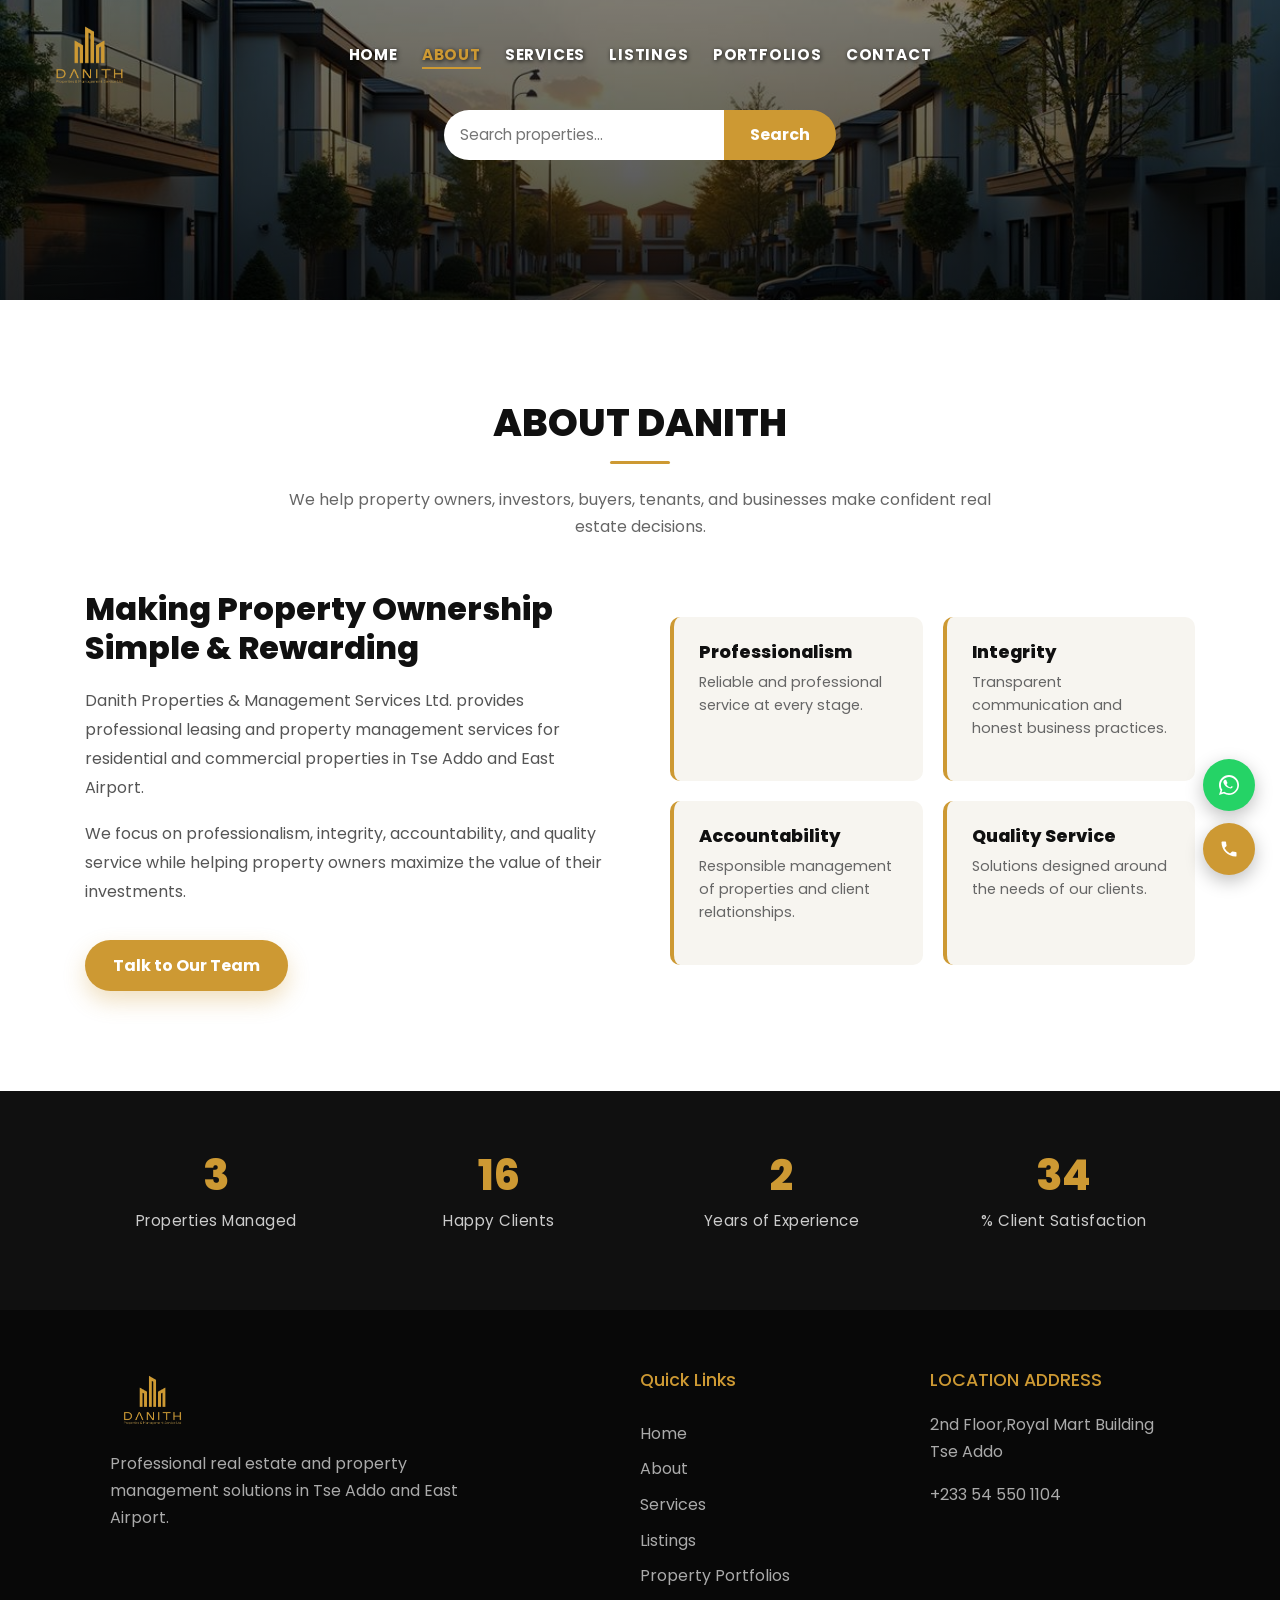
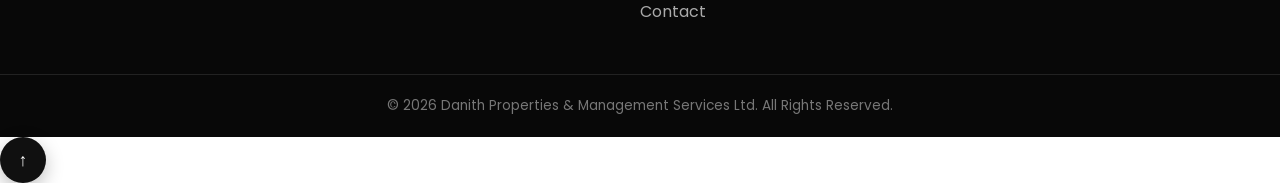
==== about.html @ 1d6f1a52 "initial commit" ====
<!DOCTYPE html>
<html lang="en">
<head>
    <meta charset="UTF-8">
    <meta name="viewport" content="width=device-width, initial-scale=1.0">
    <title>About Us | Danith Properties & Management Services Ltd.</title>
    <link href="https://cdn.jsdelivr.net/npm/bootstrap@5.3.3/dist/css/bootstrap.min.css" rel="stylesheet">
    <link rel="stylesheet" href="style.css">
</head>
<body>
<div class="page-transition" id="pageTransition"></div>

<header class="header">
    <div class="header-top">
        <div class="logo">
            <a href="index.html">
                <img src="/images/Danith logo1.png" alt="Danith Properties & Management Services Ltd. Logo">
            </a>
        </div>
        <button class="menu-toggle" id="menuToggle" aria-label="Toggle navigation" aria-expanded="false" type="button">
            <span></span><span></span><span></span>
        </button>
        <ul class="nav-menu" id="navMenu">
            <li><a href="index.html">HOME</a></li>
            <li><a href="about.html" class="current">ABOUT</a></li>
            <li><a href="services.html">SERVICES</a></li>
            <li><a href="listings.html">LISTINGS</a></li>
            <li><a href="properties.html">PORTFOLIOS</a></li>
            <li><a href="contact.html">CONTACT</a></li>
        </ul>
    </div>
    <form class="search-box" id="searchForm">
        <input type="text" id="searchInput" placeholder="Search properties..." aria-label="Search properties" required>
        <button type="submit">Search</button>
    </form>
</header>

<section class="page-banner">
    <div class="page-banner-overlay"></div>
    <div class="page-banner-content">
    </div>
</section>

<main>
    <section class="about-section" id="about">
        <div class="section-container">
            <div class="section-heading">
                <h2>ABOUT DANITH</h2>
                <p>We help property owners, investors, buyers, tenants, and businesses make confident real estate decisions.</p>
            </div>
            <div class="about-content">
                <div class="about-text">
                    <h3>Making Property Ownership Simple & Rewarding</h3>
                    <p>
                        Danith Properties & Management Services Ltd.
                        provides professional leasing and property
                        management services for residential and
                        commercial properties in Tse Addo and East Airport.
                    </p>
                    <p>
                        We focus on professionalism, integrity,
                        accountability, and quality service while
                        helping property owners maximize the value of
                        their investments.
                    </p>
                    <a href="contact.html" class="gold-btn">Talk to Our Team</a>
                </div>
                <div class="about-highlights">
                    <div class="highlight-card">
                        <h4>Professionalism</h4>
                        <p>Reliable and professional service at every stage.</p>
                    </div>
                    <div class="highlight-card">
                        <h4>Integrity</h4>
                        <p>Transparent communication and honest business practices.</p>
                    </div>
                    <div class="highlight-card">
                        <h4>Accountability</h4>
                        <p>Responsible management of properties and client relationships.</p>
                    </div>
                    <div class="highlight-card">
                        <h4>Quality Service</h4>
                        <p>Solutions designed around the needs of our clients.</p>
                    </div>
                </div>
            </div>
        </div>
    </section>

    <section class="stats-section" id="stats">
        <div class="section-container">
            <div class="stats-grid">
                <div class="stat-item">
                    <h3 class="stat-number" data-target="10">0</h3>
                    <p>Properties Managed</p>
                </div>
                <div class="stat-item">
                    <h3 class="stat-number" data-target="46">0</h3>
                    <p>Happy Clients</p>
                </div>
                <div class="stat-item">
                    <h3 class="stat-number" data-target="8">0</h3>
                    <p>Years of Experience</p>
                </div>
                <div class="stat-item">
                    <h3 class="stat-number" data-target="98">0</h3>
                    <p>% Client Satisfaction</p>
                </div>
            </div>
        </div>
    </section>
</main>

<footer class="footer">
    <div class="footer-container">
        <div class="footer-logo">
            <img src="/images/Danith logo1.png" alt="Danith Properties Logo">
            <p>Professional real estate and property management solutions in Tse Addo and East Airport.</p>
        </div>
        <div class="footer-links">
            <h4>Quick Links</h4>
            <a href="index.html">Home</a>
            <a href="about.html">About</a>
            <a href="services.html">Services</a>
            <a href="listings.html">Listings</a>
            <a href="properties.html">Property Portfolios</a>
            <a href="contact.html">Contact</a>
        </div>
        <div class="footer-contact">
            <h4>LOCATION ADDRESS</h4>
            <p>2nd Floor,Royal Mart Building<br>Tse Addo</p>
            <p><a href="tel:+233545501104">+233 54 550 1104</a></p>
        </div>
    </div>
    <div class="footer-bottom">
        <p>&copy; 2026 Danith Properties & Management Services Ltd. All Rights Reserved.</p>
    </div>
</footer>

<div class="floating-contact">
    <a href="https://wa.me/233545501104" target="_blank" rel="noopener noreferrer" class="float-btn whatsapp-btn" aria-label="Chat with us on WhatsApp">
        <svg viewBox="0 0 32 32" width="24" height="24" fill="currentColor" aria-hidden="true">
            <path d="M16.004 2.667C8.64 2.667 2.667 8.64 2.667 16c0 2.61.73 5.05 1.996 7.13L2.667 29.333l6.37-1.97A13.28 13.28 0 0 0 16.004 29.333c7.363 0 13.333-5.97 13.333-13.333S23.367 2.667 16.004 2.667Zm0 24.267a10.84 10.84 0 0 1-5.83-1.69l-.418-.26-3.78 1.17 1.19-3.68-.27-.42a10.86 10.86 0 0 1-1.71-5.85c0-6.02 4.9-10.93 10.92-10.93 6.02 0 10.93 4.9 10.93 10.93 0 6.02-4.91 10.93-10.93 10.93Zm5.98-8.19c-.33-.16-1.93-.95-2.23-1.06-.3-.11-.52-.16-.73.16-.22.33-.84 1.06-1.03 1.27-.19.22-.38.24-.7.08-.33-.16-1.37-.5-2.6-1.6-.96-.86-1.61-1.92-1.8-2.24-.19-.33-.02-.5.14-.66.14-.14.33-.38.5-.57.16-.19.22-.33.33-.55.11-.22.05-.41-.05-.57-.11-.16-.99-2.4-1.36-3.28-.36-.86-.73-.74-1-.75-.25-.01-.55-.01-.85-.01-.3 0-.77.11-1.05.55-.28.44-1.08 1.06-1.08 2.58 0 1.52 1.11 2.99 1.27 3.2.16.22 2.16 3.3 5.24 4.5 3.08 1.2 3.08.8 3.63.75.55-.06 1.79-.73 2.05-1.44.25-.71.25-1.32.17-1.44-.08-.11-.3-.18-.63-.34Z"/>
        </svg>
    </a>
    <a href="tel:+233545501104" class="float-btn call-btn" aria-label="Call Danith Properties">
        <svg viewBox="0 0 24 24" width="20" height="20" fill="currentColor" aria-hidden="true">
            <path d="M6.62 10.79a15.05 15.05 0 0 0 6.59 6.59l2.2-2.2a1 1 0 0 1 1.02-.24 11.36 11.36 0 0 0 3.57.57 1 1 0 0 1 1 1V20a1 1 0 0 1-1 1C10.61 21 3 13.39 3 4a1 1 0 0 1 1-1h3.5a1 1 0 0 1 1 1 11.36 11.36 0 0 0 .57 3.57 1 1 0 0 1-.25 1.02l-2.2 2.2Z"/>
        </svg>
    </a>
</div>

<script src="https://cdn.jsdelivr.net/npm/bootstrap@5.3.3/dist/js/bootstrap.bundle.min.js"></script>
<script src="script.js"></script>
</body>
</html>
---- style.css ----
/* =========================================================
   DANITH PROPERTIES & MANAGEMENT SERVICES LTD.
   Stylesheet — design tokens, layout, components, motion
   ========================================================= */

@import url('https://fonts.googleapis.com/css2?family=Poppins:wght@300;400;500;600;700;800&display=swap');

:root {
  --gold: #cd9933;
  --gold-dark: #a87820;
  --gold-soft: rgba(205, 153, 51, 0.12);
  --gold-border: rgba(205, 153, 51, 0.25);
  --ink: #101010;
  --ink-soft: #191919;
  --panel: #f7f5f0;
  --text-muted: #666;
  --text-on-dark: #bbb;
  --white: #ffffff;
  --radius-sm: 6px;
  --radius-md: 10px;
  --radius-lg: 16px;
  --shadow-sm: 0 4px 16px rgba(0, 0, 0, 0.06);
  --shadow-md: 0 10px 30px rgba(0, 0, 0, 0.10);
  --shadow-lg: 0 18px 45px rgba(0, 0, 0, 0.16);
  --ease: cubic-bezier(0.22, 1, 0.36, 1);
}

* {
  margin: 0;
  padding: 0;
  box-sizing: border-box;
}

html {
  scroll-behavior: smooth;
}

body {
  min-height: 100vh;
  font-family: 'Poppins', Arial, Helvetica, sans-serif;
  background: var(--white);
  color: var(--ink);
  overflow-x: hidden;
  -webkit-font-smoothing: antialiased;
  line-height: 1.6;
}

a {
  text-decoration: none;
}

img {
  max-width: 100%;
  display: block;
}

button {
  font-family: inherit;
}

/* Focus states for keyboard users */
a:focus-visible,
button:focus-visible,
input:focus-visible,
textarea:focus-visible {
  outline: 2px solid var(--gold);
  outline-offset: 3px;
}

/* Custom scrollbar (WebKit) */
::-webkit-scrollbar {
  width: 10px;
}

::-webkit-scrollbar-track {
  background: #f1f1f1;
}

::-webkit-scrollbar-thumb {
  background: var(--gold);
  border-radius: 10px;
}

::-webkit-scrollbar-thumb:hover {
  background: var(--gold-dark);
}

/* HEADER */

.header {
  position: fixed;
  top: 0;
  left: 0;
  width: 100%;
  padding: 20px 40px;
  z-index: 1000;
  transition: background 0.35s var(--ease), padding 0.35s var(--ease), box-shadow 0.35s var(--ease);
}

.header.scrolled {
  background: rgba(16, 16, 16, 0.92);
  backdrop-filter: blur(10px);
  padding: 12px 40px;
  box-shadow: 0 4px 20px rgba(0, 0, 0, 0.25);
}

/* Once scrolled, the search bar tucks away so the fixed header
   stays a slim strip and never covers page content beneath it */
.header.scrolled .search-box {
  display: none;
}

.header-top {
  width: 100%;
  display: grid;
  grid-template-columns: 1fr auto 1fr;
  align-items: center;
}

/* LOGO */

.logo {
  grid-column: 1;
  justify-self: start;
}

.logo img {
  width: auto;
  height: 70px;
  transition: height 0.35s var(--ease);
}

.header.scrolled .logo img {
  height: 52px;
}

/* NAVIGATION */

.nav-menu {
  grid-column: 2;
  display: flex;
  align-items: center;
  justify-content: center;
  gap: 24px;
  list-style: none;
  margin: 0;
  padding: 0;
}

.nav-menu li a {
  position: relative;
  color: #fff;
  font-size: 0.95rem;
  font-weight: 700;
  letter-spacing: 0.8px;
  white-space: nowrap;
  text-shadow: 1px 1px 4px rgba(0, 0, 0, 0.8);
  transition: color 0.3s ease;
  padding-bottom: 4px;
}

.nav-menu li a::after {
  content: "";
  position: absolute;
  left: 0;
  bottom: 0;
  width: 0;
  height: 2px;
  background: var(--gold);
  transition: width 0.3s var(--ease);
}

.nav-menu li a:hover {
  color: var(--gold);
}

.nav-menu li a:hover::after {
  width: 100%;
}

.nav-menu li a.current {
  color: var(--gold);
}

.nav-menu li a.current::after {
  width: 100%;
}

/* HAMBURGER */

.menu-toggle {
  display: none;
  grid-column: 3;
  justify-self: end;
  width: 32px;
  height: 25px;
  flex-direction: column;
  justify-content: space-between;
  background: transparent;
  border: none;
  cursor: pointer;
}

.menu-toggle span {
  width: 100%;
  height: 3px;
  background: #fff;
  border-radius: 5px;
  transition: all 0.3s ease;
}

.menu-toggle.active span:nth-child(1) {
  transform: translateY(11px) rotate(45deg);
}

.menu-toggle.active span:nth-child(2) {
  opacity: 0;
}

.menu-toggle.active span:nth-child(3) {
  transform: translateY(-11px) rotate(-45deg);
}

/* SEARCH */

.search-box {
  width: 100%;
  display: flex;
  justify-content: center;
  margin-top: 20px;
}

.search-box input {
  width: 280px;
  padding: 12px 16px;
  border: none;
  outline: none;
  border-radius: 50px 0 0 50px;
  font-size: 0.95rem;
  font-family: inherit;
}

.search-box button {
  padding: 12px 26px;
  border: none;
  background: var(--gold);
  color: #fff;
  font-weight: 700;
  cursor: pointer;
  border-radius: 0 50px 50px 0;
  transition: background 0.3s ease;
}

.search-box button:hover {
  background: var(--gold-dark);
}

/* Push page content below the now-fixed header on inner pages */
.page-banner {
  padding-top: 150px;
}

/* HERO */

.hero {
  position: relative;
  min-height: 100vh;
  display: flex;
  align-items: center;
  justify-content: center;
  text-align: center;
  background-image: url("/images/Danith.1.jpg");
  background-size: cover;
  background-position: center;
  background-repeat: no-repeat;
}

.hero-overlay {
  position: absolute;
  inset: 0;
  background: linear-gradient(180deg, rgba(0, 0, 0, 0.35) 0%, rgba(0, 0, 0, 0.65) 100%);
}

.content {
  position: relative;
  z-index: 2;
  width: 100%;
  max-width: 850px;
  padding: 0 25px;
  color: #fff;
  margin-top: 150px;
  animation: fadeUp 0.9s var(--ease) both;
}

.content h1 {
  font-size: 3.2rem;
  line-height: 1.2;
  font-weight: 800;
  margin-bottom: 25px;
  text-shadow: 2px 2px 8px rgba(0, 0, 0, 0.7);
}

.par {
  max-width: 760px;
  margin: 0 auto 15px;
  font-size: 1.05rem;
  line-height: 1.7;
  color: #f2f2f2;
  text-shadow: 1px 1px 5px rgba(0, 0, 0, 0.7);
}

/* HERO BUTTONS */

.hero-buttons {
  display: flex;
  justify-content: center;
  gap: 15px;
  margin-top: 30px;
}

.cta-btn,
.secondary-btn {
  display: inline-block;
  padding: 15px 32px;
  border-radius: 50px;
  font-size: 1rem;
  font-weight: 700;
  transition: all 0.3s var(--ease);
}

.cta-btn {
  background: var(--gold);
  color: #fff;
  box-shadow: 0 10px 25px rgba(205, 153, 51, 0.35);
}

.cta-btn:hover {
  background: var(--gold-dark);
  color: #fff;
  transform: translateY(-3px);
  box-shadow: 0 14px 30px rgba(205, 153, 51, 0.45);
}

.secondary-btn {
  background: transparent;
  color: #fff;
  border: 2px solid #fff;
}

.secondary-btn:hover {
  background: #fff;
  color: var(--ink);
  transform: translateY(-3px);
}

/* GENERAL SECTIONS */

.section-container {
  width: 100%;
  max-width: 1150px;
  margin: 0 auto;
  padding: 0 20px;
}

.section-heading {
  text-align: center;
  max-width: 750px;
  margin: 0 auto 50px;
}

.section-heading span {
  display: block;
  color: var(--gold);
  font-size: 0.85rem;
  font-weight: 800;
  letter-spacing: 2px;
  margin-bottom: 10px;
}

.section-heading h2 {
  position: relative;
  font-size: 2.4rem;
  font-weight: 800;
  margin-bottom: 22px;
  color: var(--ink);
  padding-bottom: 18px;
}

.section-heading h2::after {
  content: "";
  position: absolute;
  bottom: 0;
  left: 50%;
  transform: translateX(-50%);
  width: 60px;
  height: 3px;
  background: var(--gold);
  border-radius: 3px;
}

.light-heading h2::after {
  background: var(--gold);
}

.section-heading p {
  color: var(--text-muted);
  line-height: 1.7;
}

/* Scroll-reveal (JS adds .in-view when a card/section scrolls into frame) */

.reveal {
  opacity: 0;
  transform: translateY(28px);
  transition: opacity 0.7s var(--ease), transform 0.7s var(--ease);
}

.reveal.in-view {
  opacity: 1;
  transform: translateY(0);
}

@keyframes fadeUp {
  from {
    opacity: 0;
    transform: translateY(24px);
  }
  to {
    opacity: 1;
    transform: translateY(0);
  }
}

/* STATS / TRUST COUNTER */

.stats-section {
  background: var(--ink);
  padding: 60px 0;
}

.stats-grid {
  display: grid;
  grid-template-columns: repeat(4, 1fr);
  gap: 20px;
  text-align: center;
}

.stat-item h3.stat-number {
  color: var(--gold);
  font-size: 2.6rem;
  font-weight: 800;
  margin-bottom: 8px;
}

.stat-item p {
  color: #ccc;
  font-size: 0.95rem;
  letter-spacing: 0.5px;
}

/* ABOUT */

.about-section {
  padding: 100px 0;
  background: var(--white);
}

.about-content {
  display: grid;
  grid-template-columns: 1fr 1fr;
  gap: 60px;
  align-items: center;
}

.about-text h3 {
  font-size: 2rem;
  margin-bottom: 20px;
  font-weight: 800;
}

.about-text p {
  color: #555;
  line-height: 1.8;
  margin-bottom: 18px;
}

.gold-btn {
  display: inline-block;
  margin-top: 15px;
  padding: 13px 28px;
  background: var(--gold);
  color: #fff;
  border-radius: 50px;
  font-weight: 700;
  transition: all 0.3s var(--ease);
  box-shadow: 0 10px 22px rgba(205, 153, 51, 0.3);
}

.gold-btn:hover {
  background: var(--gold-dark);
  color: #fff;
  transform: translateY(-3px);
}

.about-highlights {
  display: grid;
  grid-template-columns: 1fr 1fr;
  gap: 20px;
}

.highlight-card {
  padding: 25px;
  background: var(--panel);
  border-left: 4px solid var(--gold);
  border-radius: var(--radius-md);
  transition: all 0.3s var(--ease);
}

.highlight-card:hover {
  transform: translateY(-4px);
  box-shadow: var(--shadow-sm);
}

.highlight-card h4 {
  font-size: 1.1rem;
  margin-bottom: 8px;
  font-weight: 800;
}

.highlight-card p {
  color: var(--text-muted);
  font-size: 0.9rem;
  line-height: 1.6;
}

/* SERVICES */

.services-section {
  padding: 100px 0;
  background: var(--ink);
}

.light-heading h2 {
  color: #fff;
}

.light-heading p {
  color: var(--text-on-dark);
}

.services-grid {
  display: grid;
  grid-template-columns: repeat(4, 1fr);
  gap: 20px;
}

.service-card {
  padding: 38px 26px;
  background: var(--ink-soft);
  border: 1px solid var(--gold-border);
  border-radius: var(--radius-md);
  transition: all 0.35s var(--ease);
}

.service-card:hover {
  transform: translateY(-8px);
  border-color: var(--gold);
  box-shadow: 0 16px 36px rgba(0, 0, 0, 0.35);
}

.service-number {
  color: var(--gold);
  font-size: 0.9rem;
  font-weight: 800;
  margin-bottom: 20px;
}

.service-card h3 {
  color: #fff;
  font-size: 1.25rem;
  margin-bottom: 15px;
}

.service-card p {
  color: #aaa;
  font-size: 0.9rem;
  line-height: 1.7;
}

/* PROPERTY PORTFOLIO */

.portfolio-section {
  padding: 100px 0;
  background: var(--panel);
}

.portfolio-grid {
  display: grid;
  grid-template-columns: repeat(3, 1fr);
  gap: 25px;
}

.portfolio-card {
  background: var(--white);
  border-radius: var(--radius-md);
  overflow: hidden;
  box-shadow: var(--shadow-sm);
  transition: all 0.35s var(--ease);
}

.portfolio-card:hover {
  transform: translateY(-6px);
  box-shadow: var(--shadow-lg);
}

.portfolio-image {
  height: 230px;
  overflow: hidden;
}

.portfolio-image img {
  width: 100%;
  height: 100%;
  object-fit: cover;
  transition: transform 0.5s var(--ease);
}

.portfolio-card:hover img {
  transform: scale(1.07);
}

.portfolio-content {
  padding: 25px;
}

.property-type {
  color: var(--gold);
  font-size: 0.75rem;
  font-weight: 800;
  letter-spacing: 1.5px;
}

.portfolio-content h3 {
  font-size: 1.3rem;
  margin: 10px 0;
}

.portfolio-content p {
  color: var(--text-muted);
  line-height: 1.6;
  font-size: 0.9rem;
  margin-bottom: 15px;
}

.portfolio-content a {
  color: var(--gold);
  font-weight: 700;
  transition: color 0.25s ease;
}

.portfolio-content a:hover {
  color: var(--gold-dark);
}

/* FEATURED LISTINGS */

.listings-section {
  padding: 100px 0;
  background: var(--white);
}

.listings-filter {
  display: flex;
  justify-content: center;
  flex-wrap: wrap;
  gap: 10px;
  margin-bottom: 40px;
}

.filter-btn {
  padding: 10px 24px;
  border: 2px solid #eee;
  background: #fff;
  color: #444;
  border-radius: 50px;
  font-weight: 700;
  font-size: 0.9rem;
  cursor: pointer;
  transition: all 0.3s var(--ease);
}

.filter-btn.active {
  background: var(--gold);
  border-color: var(--gold);
  color: #fff;
  box-shadow: 0 8px 18px rgba(205, 153, 51, 0.3);
}

.filter-btn:hover:not(.active) {
  border-color: var(--gold);
  color: var(--gold);
  transform: translateY(-2px);
}

.listings-grid {
  display: grid;
  grid-template-columns: repeat(3, 1fr);
  gap: 25px;
}

.listing-card {
  background: var(--white);
  border-radius: var(--radius-md);
  overflow: hidden;
  box-shadow: var(--shadow-sm);
  transition: all 0.35s var(--ease);
}

.listing-card.hide {
  display: none;
}

.listing-card:hover {
  transform: translateY(-6px);
  box-shadow: var(--shadow-lg);
}

.listing-image {
  position: relative;
  height: 210px;
  overflow: hidden;
}

.listing-image img {
  width: 100%;
  height: 100%;
  object-fit: cover;
  transition: transform 0.5s var(--ease);
}

.listing-card:hover .listing-image img {
  transform: scale(1.07);
}

.listing-badge {
  position: absolute;
  top: 14px;
  left: 14px;
  padding: 6px 14px;
  border-radius: 30px;
  font-size: 0.75rem;
  font-weight: 800;
  letter-spacing: 0.5px;
  color: #fff;
  box-shadow: 0 4px 10px rgba(0, 0, 0, 0.2);
}

.listing-badge.rent {
  background: #2e7d32;
}

.listing-badge.sale {
  background: var(--gold);
}

.listing-content {
  padding: 22px;
}

.listing-price {
  color: var(--gold);
  font-size: 1.15rem;
  font-weight: 800;
  margin-bottom: 8px;
}

.listing-content h3 {
  font-size: 1.15rem;
  margin-bottom: 6px;
}

.listing-location {
  color: #777;
  font-size: 0.85rem;
  margin-bottom: 14px;
}

.listing-specs {
  display: flex;
  flex-wrap: wrap;
  gap: 12px;
  font-size: 0.82rem;
  color: #555;
  margin-bottom: 18px;
  border-top: 1px solid #eee;
  padding-top: 14px;
}

.listing-btn {
  display: inline-block;
  width: 100%;
  text-align: center;
  padding: 11px 0;
  background: var(--ink);
  color: #fff;
  font-weight: 700;
  font-size: 0.9rem;
  border-radius: var(--radius-sm);
  transition: all 0.3s ease;
}

.listing-btn:hover {
  background: var(--gold);
}

.listings-empty {
  display: none;
  text-align: center;
  color: #777;
  margin-top: 20px;
}

/* TESTIMONIALS */

.testimonials-section {
  padding: 100px 0;
  background: var(--ink);
}

.testimonials-grid {
  display: grid;
  grid-template-columns: repeat(3, 1fr);
  gap: 25px;
}

.testimonial-card {
  padding: 38px 26px;
  background: var(--ink-soft);
  border: 1px solid var(--gold-border);
  border-radius: var(--radius-md);
  transition: all 0.3s var(--ease);
  position: relative;
}

.testimonial-card:hover {
  transform: translateY(-6px);
  border-color: var(--gold);
}

.testimonial-card::before {
  content: "\201C";
  position: absolute;
  top: 14px;
  right: 22px;
  font-size: 3rem;
  color: rgba(205, 153, 51, 0.25);
  font-weight: 800;
  line-height: 1;
}

.testimonial-text {
  color: #ddd;
  font-size: 0.95rem;
  line-height: 1.7;
  margin-bottom: 20px;
}

.testimonial-author h4 {
  color: var(--gold);
  font-size: 1rem;
  margin-bottom: 2px;
}

.testimonial-author span {
  color: #999;
  font-size: 0.82rem;
}

/* FAQ */

.faq-section {
  padding: 100px 0;
  background: var(--panel);
}

.faq-list {
  max-width: 800px;
  margin: 0 auto;
}

.faq-item {
  border-bottom: 1px solid #ddd;
}

.faq-question {
  width: 100%;
  display: flex;
  justify-content: space-between;
  align-items: center;
  padding: 22px 5px;
  background: transparent;
  border: none;
  text-align: left;
  font-size: 1rem;
  font-weight: 700;
  color: var(--ink);
  cursor: pointer;
  transition: color 0.25s ease;
}

.faq-question:hover {
  color: var(--gold);
}

.faq-icon {
  color: var(--gold);
  font-size: 1.3rem;
  font-weight: 800;
  transition: transform 0.3s ease;
  flex-shrink: 0;
  margin-left: 15px;
}

.faq-item.active .faq-icon {
  transform: rotate(45deg);
}

.faq-answer {
  max-height: 0;
  overflow: hidden;
  transition: max-height 0.35s ease;
}

.faq-answer p {
  padding: 0 5px 22px;
  color: var(--text-muted);
  line-height: 1.7;
  font-size: 0.92rem;
}

/* VIEWING / ENQUIRY FORM */

.forms {
  position: relative;
  padding: 100px 20px;
  background-image: url("/images/Danith.1.jpg");
  background-size: cover;
  background-position: center;
  background-repeat: no-repeat;
  overflow: hidden;
}

.forms-overlay {
  position: absolute;
  inset: 0;
  background: rgba(0, 0, 0, 0.6);
}

.forms-container {
  position: relative;
  z-index: 2;
  width: 100%;
  max-width: 800px;
  margin: 0 auto;
  padding: 50px 40px;
  background: rgba(255, 255, 255, 0.97);
  border-radius: var(--radius-lg);
  box-shadow: 0 20px 55px rgba(0, 0, 0, 0.3);
}

.form-tabs {
  display: flex;
  justify-content: center;
  gap: 10px;
  margin-bottom: 30px;
}

.tab-btn {
  padding: 12px 26px;
  border: 2px solid transparent;
  background: #f0eee8;
  color: #444;
  border-radius: 50px;
  font-weight: 700;
  cursor: pointer;
  transition: all 0.3s var(--ease);
}

.tab-btn.active {
  background: var(--gold);
  color: #fff;
  box-shadow: 0 8px 18px rgba(205, 153, 51, 0.3);
}

.tab-btn:hover:not(.active) {
  border-color: var(--gold);
}

#clientForm .form-row {
  display: flex;
  gap: 20px;
  margin-bottom: 18px;
}

.form-group {
  flex: 1;
  display: flex;
  flex-direction: column;
}

.form-group.full-width {
  width: 100%;
  margin-bottom: 18px;
}

.form-group label {
  margin-bottom: 6px;
  font-size: 0.9rem;
  font-weight: 700;
  color: #333;
}

.form-group input,
.form-group textarea {
  padding: 13px 15px;
  border: 1px solid #ddd;
  border-radius: var(--radius-sm);
  outline: none;
  font-size: 0.95rem;
  font-family: inherit;
  transition: all 0.25s ease;
  background: #fafafa;
}

.form-group input:focus,
.form-group textarea:focus {
  border-color: var(--gold);
  background: #fff;
  box-shadow: 0 0 0 3px var(--gold-soft);
}

.form-group textarea {
  resize: vertical;
}

.viewing-fields.hidden {
  display: none;
}

.submit-btn {
  width: 100%;
  padding: 15px;
  border: none;
  border-radius: 50px;
  background: var(--gold);
  color: #fff;
  font-size: 1rem;
  font-weight: 700;
  cursor: pointer;
  transition: all 0.3s var(--ease);
  box-shadow: 0 10px 24px rgba(205, 153, 51, 0.3);
}

.submit-btn:hover {
  background: var(--gold-dark);
  transform: translateY(-3px);
}

.submit-btn:disabled {
  opacity: 0.7;
  cursor: not-allowed;
  transform: none;
}

.form-status {
  min-height: 20px;
  margin-top: 15px;
  text-align: center;
  font-weight: 600;
}

.form-status.success {
  color: #2e7d32;
}

.form-status.error {
  color: #c62828;
}

/* CONTACT INFORMATION */

.contact-info {
  padding: 100px 20px;
  background: var(--ink);
  color: #fff;
}

.contact-container {
  max-width: 1100px;
  margin: 0 auto;
}

.contact-heading {
  max-width: 750px;
  margin: 0 auto 50px;
  text-align: center;
}

.contact-heading span {
  color: var(--gold);
  font-size: 0.85rem;
  font-weight: 800;
  letter-spacing: 2px;
}

.contact-heading h2 {
  margin: 10px 0 15px;
  font-size: 2.5rem;
  font-weight: 800;
}

.contact-heading p {
  color: var(--text-on-dark);
  line-height: 1.7;
}

.contact-details {
  display: grid;
  grid-template-columns: repeat(4, 1fr);
  gap: 20px;
  margin-bottom: 50px;
}

.contact-card {
  padding: 32px 20px;
  text-align: center;
  background: var(--ink-soft);
  border: 1px solid var(--gold-border);
  border-radius: var(--radius-md);
  transition: all 0.3s var(--ease);
}

.contact-card:hover {
  transform: translateY(-6px);
  border-color: var(--gold);
}

.contact-icon {
  font-size: 2rem;
  margin-bottom: 15px;
}

.contact-card h3 {
  color: var(--gold);
  font-size: 1.1rem;
  margin-bottom: 12px;
}

.contact-card p {
  color: #ddd;
  line-height: 1.7;
  margin: 0;
}

.contact-card a {
  color: #ddd;
  transition: color 0.3s ease;
}

.contact-card a:hover {
  color: var(--gold);
}

/* MAP */

.map-embed {
  border-radius: var(--radius-md);
  overflow: hidden;
  margin-bottom: 50px;
  border: 1px solid var(--gold-border);
}

.map-embed iframe {
  width: 100%;
  display: block;
}

.contact-cta {
  max-width: 750px;
  margin: 0 auto;
  padding: 42px 32px;
  text-align: center;
  background: #fff;
  color: var(--ink);
  border-radius: var(--radius-lg);
}

.contact-cta h3 {
  font-size: 1.8rem;
  font-weight: 800;
  margin-bottom: 12px;
}

.contact-cta p {
  color: #555;
  line-height: 1.7;
  margin-bottom: 25px;
}

.contact-call-btn {
  display: inline-block;
  padding: 14px 32px;
  background: var(--gold);
  color: #fff;
  border-radius: 50px;
  font-weight: 700;
  transition: all 0.3s var(--ease);
  box-shadow: 0 10px 24px rgba(205, 153, 51, 0.3);
}

.contact-call-btn:hover {
  background: var(--gold-dark);
  color: #fff;
  transform: translateY(-3px);
}

/* FOOTER */

.footer {
  background: #080808;
  color: #fff;
  padding-top: 60px;
}

.footer-container {
  max-width: 1100px;
  margin: 0 auto;
  padding: 0 20px 50px;
  display: grid;
  grid-template-columns: 2fr 1fr 1fr;
  gap: 50px;
}

.footer-logo img {
  width: auto;
  height: 60px;
  margin-bottom: 20px;
}

.footer-logo p {
  max-width: 350px;
  color: #aaa;
  line-height: 1.7;
}

.footer h4 {
  color: var(--gold);
  margin-bottom: 20px;
  font-size: 1.1rem;
}

.footer-links {
  display: flex;
  flex-direction: column;
  gap: 10px;
}

.footer-links a,
.footer-contact a {
  color: #aaa;
  transition: color 0.3s ease;
}

.footer-links a:hover,
.footer-contact a:hover {
  color: var(--gold);
}

.footer-contact p {
  color: #aaa;
  line-height: 1.7;
}

.footer-bottom {
  padding: 20px;
  text-align: center;
  border-top: 1px solid #222;
}

.footer-bottom p {
  margin: 0;
  color: #777;
  font-size: 0.85rem;
}

/* FLOATING CONTACT BUTTONS */

.floating-contact {
  position: fixed;
  bottom: 25px;
  right: 25px;
  display: flex;
  flex-direction: column;
  align-items: flex-end;
  gap: 12px;
  z-index: 1500;
}

.float-btn {
  display: flex;
  align-items: center;
  justify-content: center;
  width: 52px;
  height: 52px;
  border-radius: 50%;
  color: #fff;
  box-shadow: 0 6px 18px rgba(0, 0, 0, 0.25);
  transition: transform 0.25s ease, box-shadow 0.25s ease;
}

.float-btn:hover {
  transform: translateY(-3px) scale(1.05);
  box-shadow: 0 10px 22px rgba(0, 0, 0, 0.3);
}

.float-btn svg {
  display: block;
}

.whatsapp-btn {
  background: #25d366;
}

.call-btn {
  background: var(--gold);
}

/* Back-to-top button (injected by script.js) */

.back-to-top {
  width: 46px;
  height: 46px;
  border-radius: 50%;
  background: var(--ink);
  color: #fff;
  border: none;
  font-size: 1.1rem;
  cursor: pointer;
  display: flex;
  align-items: center;
  justify-content: center;
  box-shadow: 0 6px 18px rgba(0, 0, 0, 0.25);
  opacity: 0;
  visibility: hidden;
  transform: translateY(10px);
  transition: all 0.3s ease;
}

.back-to-top.show {
  opacity: 1;
  visibility: visible;
  transform: translateY(0);
}

.back-to-top:hover {
  background: var(--gold);
}

/* PAGE BANNER (inner pages) */

.page-banner {
  position: relative;
  min-height: 300px;
  display: flex;
  align-items: center;
  justify-content: center;
  text-align: center;
  background-image: url("/images/Danith.1.jpg");
  background-size: cover;
  background-position: center;
  background-repeat: no-repeat;
}

.page-banner-overlay {
  position: absolute;
  inset: 0;
  background: linear-gradient(180deg, rgba(0, 0, 0, 0.5) 0%, rgba(0, 0, 0, 0.72) 100%);
}

.page-banner-content {
  position: relative;
  z-index: 2;
  color: #fff;
  padding: 0 20px;
  animation: fadeUp 0.8s var(--ease) both;
}

.page-banner-content span {
  color: var(--gold);
  font-weight: 700;
  letter-spacing: 1.5px;
  font-size: 0.85rem;
}

.page-banner-content h1 {
  font-size: 2.4rem;
  font-weight: 800;
  margin-top: 8px;
  text-shadow: 2px 2px 8px rgba(0, 0, 0, 0.7);
}

/* HOME QUICK LINKS */

.quicklinks-section {
  padding: 100px 0;
  background: var(--panel);
}

.quicklinks-grid {
  display: grid;
  grid-template-columns: repeat(4, 1fr);
  gap: 20px;
}

.quicklink-card {
  display: block;
  padding: 38px 26px;
  background: #fff;
  border-radius: var(--radius-md);
  border: 1px solid #eee;
  text-align: center;
  transition: all 0.35s var(--ease);
}

.quicklink-card:hover {
  transform: translateY(-8px);
  border-color: var(--gold);
  box-shadow: var(--shadow-md);
}

.quicklink-card h3 {
  color: var(--ink);
  font-size: 1.15rem;
  margin-bottom: 10px;
}

.quicklink-card p {
  color: #777;
  font-size: 0.88rem;
  line-height: 1.6;
  margin-bottom: 14px;
}

.quicklink-card span {
  color: var(--gold);
  font-weight: 700;
  font-size: 0.85rem;
}

/* =========================================================
   RESPONSIVE
   ========================================================= */

/* TABLET */

@media (max-width: 1000px) {
  .nav-menu {
    gap: 16px;
  }

  .nav-menu li a {
    font-size: 0.8rem;
  }

  .content h1 {
    font-size: 2.7rem;
  }

  .stats-grid {
    grid-template-columns: repeat(2, 1fr);
    gap: 30px;
  }

  .services-grid {
    grid-template-columns: repeat(2, 1fr);
  }

  .portfolio-grid {
    grid-template-columns: repeat(2, 1fr);
  }

  .listings-grid {
    grid-template-columns: repeat(2, 1fr);
  }

  .testimonials-grid {
    grid-template-columns: 1fr;
  }

  .contact-details {
    grid-template-columns: repeat(2, 1fr);
  }

  .footer-container {
    grid-template-columns: 1fr 1fr;
  }

  .quicklinks-grid {
    grid-template-columns: repeat(2, 1fr);
  }
}

/* MOBILE NAVIGATION */

@media (max-width: 768px) {

  .header,
  .header.scrolled {
    padding: 15px 20px;
  }

  .header-top {
    grid-template-columns: 1fr auto;
  }

  .logo img,
  .header.scrolled .logo img {
    height: 55px;
  }

  .menu-toggle {
    display: flex;
    grid-column: 2;
  }

  .nav-menu {
    grid-column: 1 / -1;
    display: none;
    width: 100%;
    flex-direction: column;
    align-items: center;
    gap: 15px;
    margin-top: 15px;
    padding: 20px;
    background: rgba(0, 0, 0, 0.92);
    border-radius: var(--radius-md);
  }

  .nav-menu.active {
    display: flex;
  }

  .nav-menu li a {
    font-size: 0.95rem;
  }

  .search-box {
    margin-top: 15px;
  }

  .search-box input {
    width: 200px;
  }

  .content {
    margin-top: 80px;
  }

  .content h1 {
    font-size: 2.1rem;
  }

  .par {
    font-size: 0.95rem;
  }

  .hero-buttons {
    flex-direction: column;
    align-items: center;
  }

  .cta-btn,
  .secondary-btn {
    width: 220px;
  }

  .stats-grid {
    grid-template-columns: repeat(2, 1fr);
    gap: 25px;
  }

  .stat-item h3.stat-number {
    font-size: 2.1rem;
  }

  .about-content {
    grid-template-columns: 1fr;
    gap: 40px;
  }

  .about-highlights {
    grid-template-columns: 1fr;
  }

  .portfolio-grid {
    grid-template-columns: 1fr;
  }

  .services-grid {
    grid-template-columns: 1fr;
  }

  .listings-grid {
    grid-template-columns: 1fr;
  }

  .listings-filter {
    gap: 8px;
  }

  .filter-btn {
    padding: 9px 16px;
    font-size: 0.82rem;
  }

  .testimonials-grid {
    grid-template-columns: 1fr;
  }

  .forms-container {
    padding: 35px 22px;
  }

  #clientForm .form-row {
    flex-direction: column;
    gap: 0;
  }

  .form-tabs {
    flex-wrap: wrap;
  }

  .contact-details {
    grid-template-columns: 1fr;
  }

  .footer-container {
    grid-template-columns: 1fr;
    gap: 35px;
  }

  .floating-contact {
    bottom: 15px;
    right: 15px;
  }

  .float-btn {
    width: 44px;
    height: 44px;
  }

  .float-btn svg {
    width: 20px;
    height: 20px;
  }

  .back-to-top {
    width: 40px;
    height: 40px;
  }

  .page-banner-content {
    margin-top: 10px;
  }

  .page-banner-content h1 {
    font-size: 1.9rem;
  }

  .quicklinks-grid {
    grid-template-columns: 1fr;
  }
}

/* SMALL MOBILE */

@media (max-width: 480px) {

  .header,
  .header.scrolled {
    padding: 12px 15px;
  }

  .logo img,
  .header.scrolled .logo img {
    height: 48px;
  }

  .search-box input {
    width: 170px;
  }

  .search-box button {
    padding: 11px 15px;
  }

  .content h1 {
    font-size: 1.8rem;
  }

  .section-heading h2 {
    font-size: 1.9rem;
  }

  .contact-heading h2 {
    font-size: 2rem;
  }

  .stats-grid {
    grid-template-columns: 1fr 1fr;
    gap: 20px;
  }

  .stat-item h3.stat-number {
    font-size: 1.8rem;
  }

  .listing-content {
    padding: 18px;
  }

  .forms {
    padding: 70px 15px;
  }

  .contact-info {
    padding: 70px 15px;
  }

  .map-embed iframe {
    height: 240px;
  }
}

/* Respect users who prefer reduced motion */

@media (prefers-reduced-motion: reduce) {
  *,
  *::before,
  *::after {
    animation-duration: 0.001ms !important;
    animation-iteration-count: 1 !important;
    transition-duration: 0.001ms !important;
    scroll-behavior: auto !important;
  }
}

/* =========================================================
   PAGE TRANSITION (fade curtain between page navigations)
   ========================================================= */

.page-transition {
  position: fixed;
  inset: 0;
  background: var(--ink);
  z-index: 9999;
  opacity: 1;
  visibility: visible;
  pointer-events: none;
  transition: opacity 0.5s var(--ease), visibility 0.5s var(--ease);
}

.page-transition.hide {
  opacity: 0;
  visibility: hidden;
}

@media (prefers-reduced-motion: reduce) {
  .page-transition {
    display: none;
  }
}

/* =========================================================
   PROPERTY DETAIL PAGE
   ========================================================= */

.property-detail-section {
  padding: 90px 0 100px;
  background: var(--white);
}

.back-link {
  display: inline-flex;
  align-items: center;
  gap: 6px;
  color: var(--gold);
  font-weight: 700;
  font-size: 0.9rem;
  margin-bottom: 35px;
  transition: gap 0.25s ease, color 0.25s ease;
}

.back-link:hover {
  gap: 10px;
  color: var(--gold-dark);
}

.property-detail-grid {
  display: grid;
  grid-template-columns: 1.15fr 1fr;
  gap: 50px;
  align-items: flex-start;
}

/* Gallery */

.property-gallery {
  position: sticky;
  top: 110px;
}

.gallery-main {
  position: relative;
  border-radius: var(--radius-lg);
  overflow: hidden;
  box-shadow: var(--shadow-md);
  height: 420px;
}

.gallery-main img {
  width: 100%;
  height: 100%;
  object-fit: cover;
  transition: opacity 0.3s ease;
}

.gallery-main .listing-badge {
  top: 18px;
  left: 18px;
}

.gallery-thumbs {
  display: flex;
  gap: 12px;
  margin-top: 14px;
}

.gallery-thumbs img {
  width: 84px;
  height: 64px;
  object-fit: cover;
  border-radius: var(--radius-sm);
  cursor: pointer;
  border: 2px solid transparent;
  opacity: 0.7;
  transition: all 0.25s ease;
}

.gallery-thumbs img:hover {
  opacity: 1;
}

.gallery-thumbs img.active {
  border-color: var(--gold);
  opacity: 1;
}

/* Info panel */

.property-price-large {
  color: var(--gold);
  font-size: 1.6rem;
  font-weight: 800;
  margin-bottom: 10px;
}

.property-info h2 {
  font-size: 1.9rem;
  font-weight: 800;
  margin-bottom: 10px;
  color: var(--ink);
}

.property-location {
  color: #777;
  font-size: 0.95rem;
  margin-bottom: 22px;
}

.property-specs-list {
  display: flex;
  flex-wrap: wrap;
  gap: 14px;
  padding: 18px 0;
  border-top: 1px solid #eee;
  border-bottom: 1px solid #eee;
  margin-bottom: 24px;
}

.property-specs-list span {
  background: var(--panel);
  padding: 8px 16px;
  border-radius: 30px;
  font-size: 0.85rem;
  font-weight: 600;
  color: #444;
}

.property-description {
  color: #555;
  line-height: 1.8;
  margin-bottom: 32px;
}

.property-actions {
  display: flex;
  gap: 14px;
  flex-wrap: wrap;
}

.property-actions .cta-btn {
  background: var(--gold);
  color: #fff;
}

.secondary-btn-dark {
  display: inline-block;
  padding: 15px 32px;
  border-radius: 50px;
  font-size: 1rem;
  font-weight: 700;
  color: var(--ink);
  border: 2px solid var(--ink);
  transition: all 0.3s var(--ease);
}

.secondary-btn-dark:hover {
  background: var(--ink);
  color: #fff;
  transform: translateY(-3px);
}

.property-not-found {
  text-align: center;
  padding: 60px 20px;
}

.property-not-found h2 {
  font-size: 1.6rem;
  margin-bottom: 15px;
}

.property-not-found a {
  color: var(--gold);
  font-weight: 700;
}

/* Make listing card image/title clickable without changing their look */

.listing-image-link {
  display: block;
}

.listing-content h3 a {
  color: inherit;
}

@media (max-width: 900px) {
  .property-detail-grid {
    grid-template-columns: 1fr;
  }

  .property-gallery {
    position: static;
  }

  .gallery-main {
    height: 300px;
  }
}
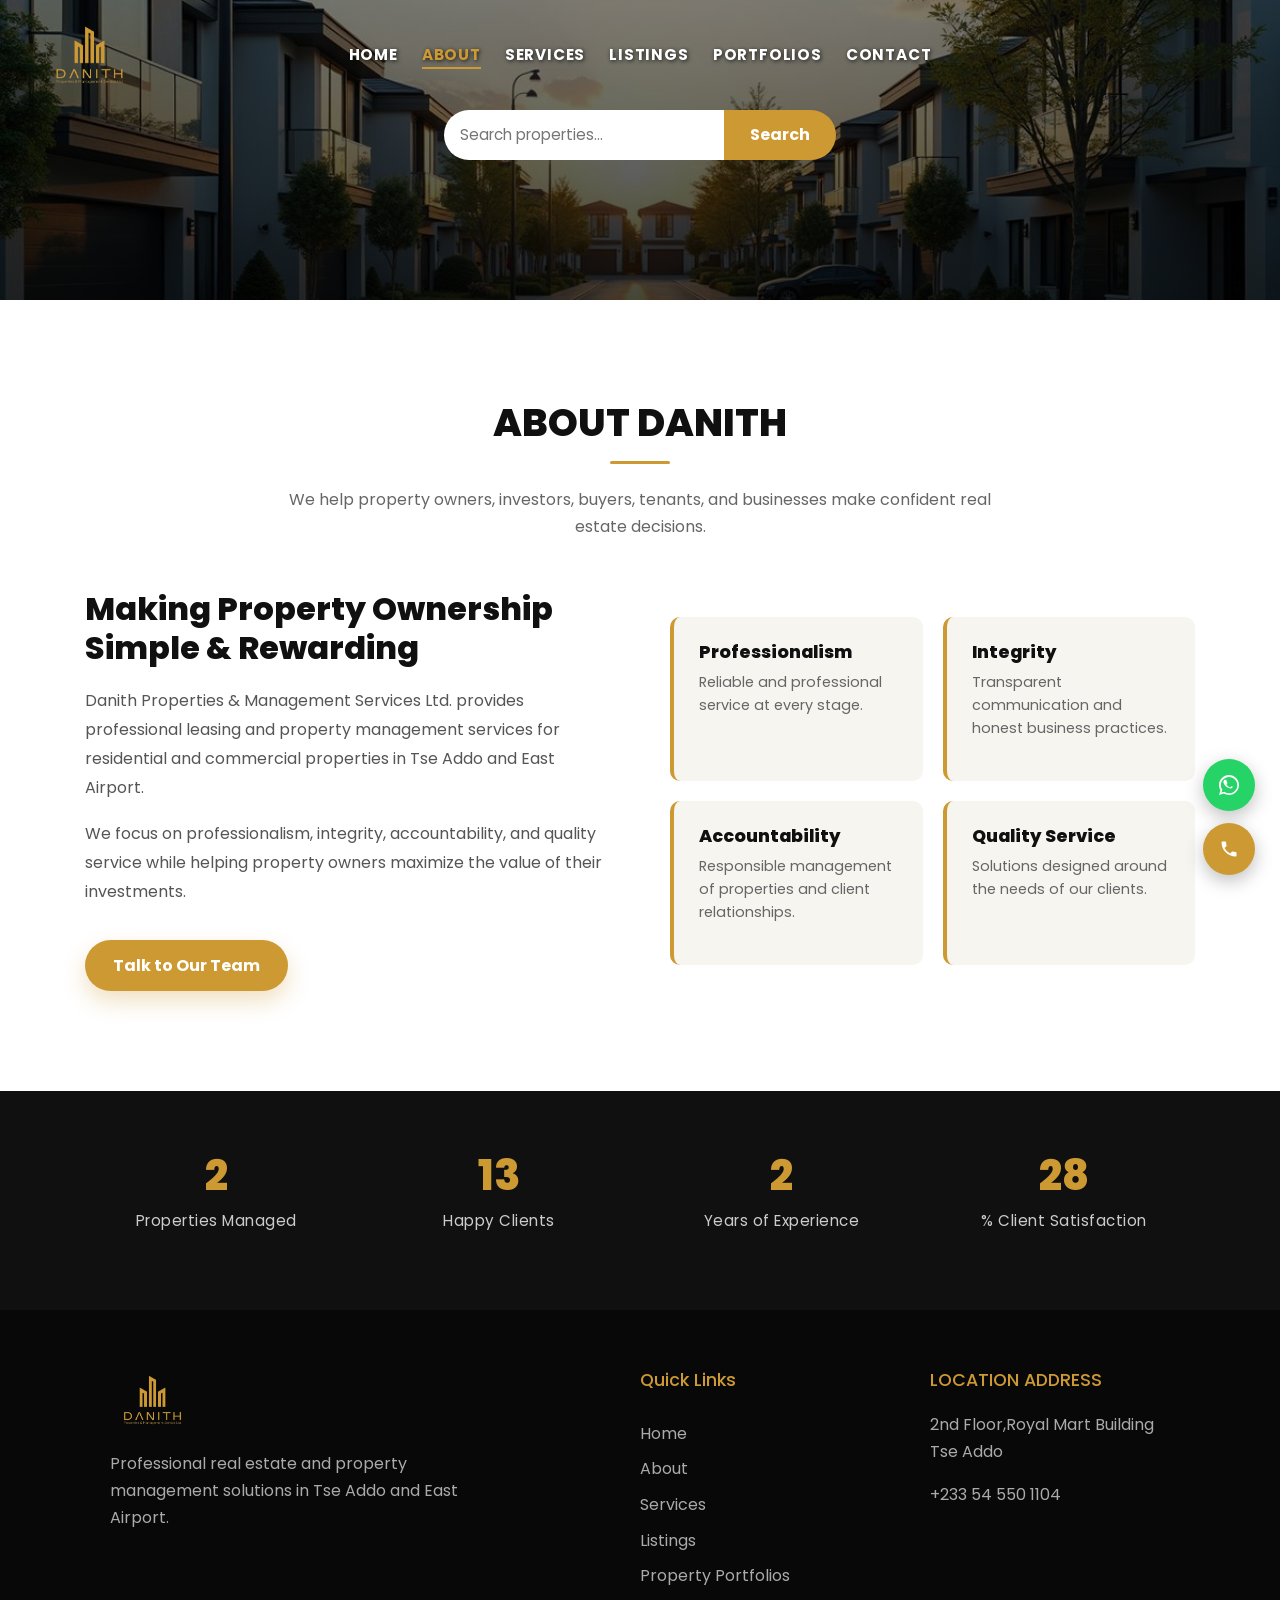
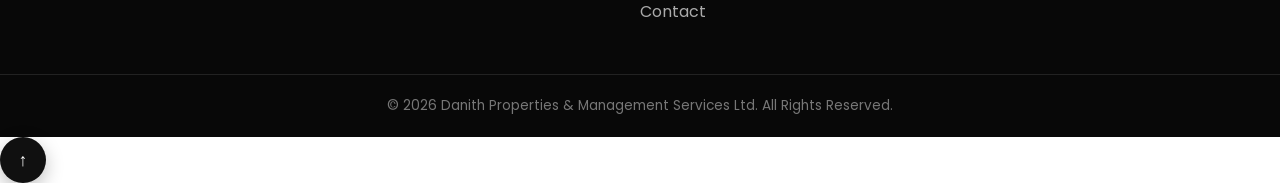
==== commit ba79e218: "Update Danith website and contact form" ====
--- a/about.html
+++ b/about.html
@@ -14,7 +14,7 @@
     <div class="header-top">
         <div class="logo">
             <a href="index.html">
-                <img src="/images/Danith logo1.png" alt="Danith Properties & Management Services Ltd. Logo">
+                <img src="images/Danith logo1.png" alt="Danith Properties & Management Services Ltd. Logo">
             </a>
         </div>
         <button class="menu-toggle" id="menuToggle" aria-label="Toggle navigation" aria-expanded="false" type="button">
@@ -114,7 +114,7 @@
 <footer class="footer">
     <div class="footer-container">
         <div class="footer-logo">
-            <img src="/images/Danith logo1.png" alt="Danith Properties Logo">
+            <img src="images/Danith logo1.png" alt="Danith Properties Logo">
             <p>Professional real estate and property management solutions in Tse Addo and East Airport.</p>
         </div>
         <div class="footer-links">
--- a/style.css
+++ b/style.css
@@ -269,7 +269,7 @@
   align-items: center;
   justify-content: center;
   text-align: center;
-  background-image: url("/images/Danith.1.jpg");
+  background-image: url("images/Danith.1.jpg");
   background-size: cover;
   background-position: center;
   background-repeat: no-repeat;
@@ -943,7 +943,7 @@
 .forms {
   position: relative;
   padding: 100px 20px;
-  background-image: url("/images/Danith.1.jpg");
+  background-image: url("images/Danith.1.jpg");
   background-size: cover;
   background-position: center;
   background-repeat: no-repeat;
@@ -1375,7 +1375,7 @@
   align-items: center;
   justify-content: center;
   text-align: center;
-  background-image: url("/images/Danith.1.jpg");
+  background-image: url("images/Danith.1.jpg");
   background-size: cover;
   background-position: center;
   background-repeat: no-repeat;
@@ -1978,4 +1978,121 @@
   .gallery-main {
     height: 300px;
   }
+}
+
+/* =========================================================
+   DOWNLOAD-STYLE PAGE TRANSITION
+   ========================================================= */
+
+.page-transition {
+  background: radial-gradient(circle at 50% 40%, #1f1a10 0%, var(--ink) 65%);
+}
+
+/* Slim bar across the top of the screen */
+.download-topbar {
+  position: absolute;
+  top: 0;
+  left: 0;
+  width: 100%;
+  height: 4px;
+  background: rgba(255, 255, 255, 0.08);
+}
+
+.download-topbar-fill {
+  display: block;
+  width: 0;
+  height: 100%;
+  background: linear-gradient(90deg, var(--gold-dark), var(--gold), #f0c566);
+  box-shadow: 0 0 14px rgba(205, 153, 51, 0.8);
+}
+
+/* Centre card */
+.download-loader {
+  position: absolute;
+  top: 50%;
+  left: 50%;
+  transform: translate(-50%, -50%);
+  width: min(340px, 82vw);
+  text-align: center;
+  color: #fff;
+}
+
+.download-icon {
+  width: 64px;
+  height: 64px;
+  margin: 0 auto 18px;
+  border-radius: 50%;
+  display: flex;
+  align-items: center;
+  justify-content: center;
+  background: var(--gold-soft);
+  border: 1px solid var(--gold-border);
+  color: var(--gold);
+}
+
+.download-icon svg {
+  width: 28px;
+  height: 28px;
+  animation: downloadBounce 1s ease-in-out infinite;
+}
+
+@keyframes downloadBounce {
+  0%, 100% { transform: translateY(-3px); }
+  50% { transform: translateY(4px); }
+}
+
+.download-title {
+  margin: 0 0 16px;
+  font-size: 1rem;
+  font-weight: 600;
+  letter-spacing: 0.3px;
+}
+
+.download-title strong {
+  color: var(--gold);
+}
+
+.download-track {
+  height: 8px;
+  background: rgba(255, 255, 255, 0.12);
+  border-radius: 8px;
+  overflow: hidden;
+}
+
+.download-fill {
+  width: 0;
+  height: 100%;
+  border-radius: 8px;
+  background-color: var(--gold);
+  background-image: linear-gradient(
+    45deg,
+    rgba(255, 255, 255, 0.22) 25%,
+    transparent 25%,
+    transparent 50%,
+    rgba(255, 255, 255, 0.22) 50%,
+    rgba(255, 255, 255, 0.22) 75%,
+    transparent 75%,
+    transparent
+  );
+  background-size: 24px 24px;
+  animation: downloadStripes 0.8s linear infinite;
+}
+
+@keyframes downloadStripes {
+  to { background-position: 24px 0; }
+}
+
+.download-meta {
+  display: flex;
+  justify-content: space-between;
+  margin-top: 10px;
+  font-size: 0.78rem;
+  letter-spacing: 0.5px;
+  color: var(--text-on-dark);
+}
+
+.download-percent {
+  color: var(--gold);
+  font-weight: 800;
+  font-variant-numeric: tabular-nums;
 }
